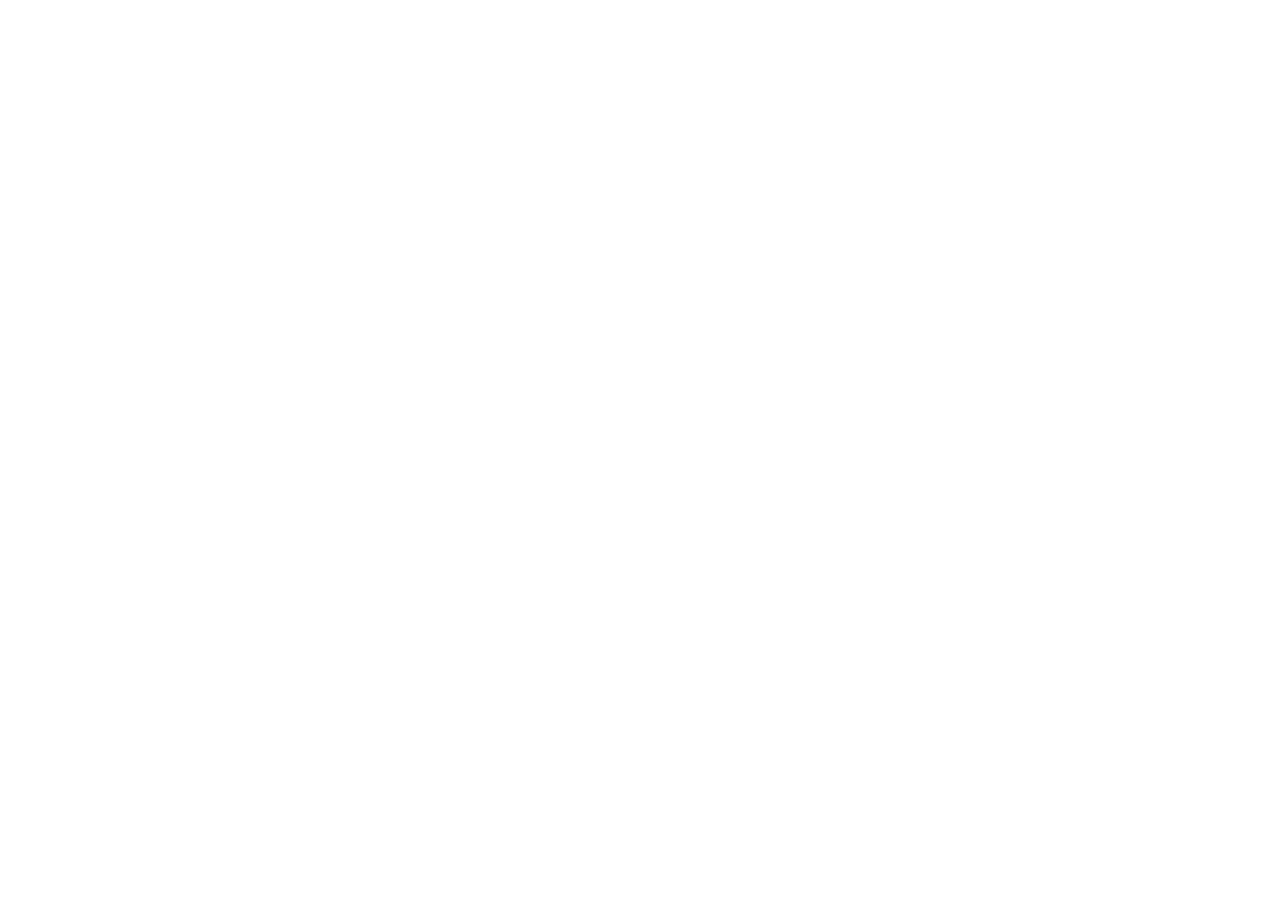
==== bonus/index.html @ 26146b70 "cartella bonus" ====
<!DOCTYPE html>
<html lang="en">
<head>
    <meta charset="UTF-8">
    <meta http-equiv="X-UA-Compatible" content="IE=edge">
    <meta name="viewport" content="width=device-width, initial-scale=1.0">
    <link rel="stylesheet" href="../framework.css">
    <link rel="stylesheet" href="style.css">
    <title>Iron Helmet</title>
</head>
<body>

</body>
</html>
---- framework.css ----
* {
    margin: 0;
    padding: 0;
    box-sizing: border-box;
}

.container {
    max-width: 100%;
}

.row {
    display: flex;
    flex-wrap: wrap;
}

[class*="col-"] {
    flex: 0 0 auto;
}

/* padding */

.padding-10 {
    padding: 10px;
}

.padding-20 {
    padding: 20px;
}

.padding-40 {
    padding: 40px;
}

/* margin */

.margin-bottom-10 {
    margin-bottom: 10px;
}

/* height */

.height-150 {
    height: 150px;
}

.height-50 {
    height: 50px;
}

/* justify content */

.content-start {
    justify-content: flex-start;
}

.content-center {
    justify-content: center;
}

.content-end {
    justify-content: flex-end;
}

.content-between {
    justify-content: space-between;
}

.content-around {
    justify-content: space-around;
}

/* align */

.align-start {
    align-items: flex-start;
}

.align-center {
    align-items: center;
}

.align-end {
    align-items: flex-end;
}

/* colonne */

.col-1 {
    flex-basis: calc( ( 100% / 12 ) * 1);
    max-width: calc( ( 100% / 12 ) * 1);
}

.col-2 {
    flex-basis: calc( ( 100% / 12 ) * 2);
    max-width: calc( ( 100% / 12 ) * 2);
}

.col-3 {
    flex-basis: calc( ( 100% / 12 ) * 3);
    max-width: calc( ( 100% / 12 ) * 3);
}

.col-4 {
    flex-basis: calc( ( 100% / 12 ) * 4);
    max-width: calc( ( 100% / 12 ) * 4);
}

.col-5 {
    flex-basis: calc( ( 100% / 12 ) * 5);
    max-width: calc( ( 100% / 12 ) * 5);
}

.col-6 {
    flex-basis: calc( ( 100% / 12 ) * 6);
    max-width: calc( ( 100% / 12 ) * 6);
}

.col-7 {
    flex-basis: calc( ( 100% / 12 ) * 7);
    max-width: calc( ( 100% / 12 ) * 7);
}

.col-8 {
    flex-basis: calc( ( 100% / 12 ) * 8);
    max-width: calc( ( 100% / 12 ) * 8);
}

.col-9 {
    flex-basis: calc( ( 100% / 12 ) * 9);
    max-width: calc( ( 100% / 12 ) * 9);
}

.col-10 {
    flex-basis: calc( ( 100% / 12 ) * 10);
    max-width: calc( ( 100% / 12 ) * 10);
}

.col-11 {
    flex-basis: calc( ( 100% / 12 ) * 11);
    max-width: calc( ( 100% / 12 ) * 11);
}

.col-12 {
    flex-basis: calc( ( 100% / 12 ) * 12);
    max-width: calc( ( 100% / 12 ) * 12);
}

/* offset */

.col-offset-1 {
    margin-left: calc( ( 100% / 12 ) * 1);
}

.col-offset-2 {
    margin-left: calc( ( 100% / 12 ) * 2);
}

.col-offset-3 {
    margin-left: calc( ( 100% / 12 ) * 3);
}

.col-offset-4 {
    margin-left: calc( ( 100% / 12 ) * 4);
}

.col-offset-5 {
    margin-left: calc( ( 100% / 12 ) * 5);
}

.col-offset-6 {
    margin-left: calc( ( 100% / 12 ) * 6);
}

.col-offset-7 {
    margin-left: calc( ( 100% / 12 ) * 7);
}

.col-offset-8 {
    margin-left: calc( ( 100% / 12 ) * 8);
}

.col-offset-9 {
    margin-left: calc( ( 100% / 12 ) * 9);
}

.col-offset-10 {
    margin-left: calc( ( 100% / 12 ) * 10);
}

.col-offset-11 {
    margin-left: calc( ( 100% / 12 ) * 11);
}


/* media query */

@media all and (max-width:768px) {

    /* colonne */

    .col-1-md {
        flex-basis: calc( ( 100% / 12 ) * 1);
        max-width: calc( ( 100% / 12 ) * 1);
    }

    .col-2-md {
        flex-basis: calc( ( 100% / 12 ) * 2);
        max-width: calc( ( 100% / 12 ) * 2);
    }

    .col-3-md {
        flex-basis: calc( ( 100% / 12 ) * 3);
        max-width: calc( ( 100% / 12 ) * 3);
    }

    .col-4-md {
        flex-basis: calc( ( 100% / 12 ) * 4);
        max-width: calc( ( 100% / 12 ) * 4);
    }

    .col-5-md {
        flex-basis: calc( ( 100% / 12 ) * 5);
        max-width: calc( ( 100% / 12 ) * 5);
    }

    .col-6-md {
        flex-basis: calc( ( 100% / 12 ) * 6);
        max-width: calc( ( 100% / 12 ) * 6);
    }

    .col-7-md {
        flex-basis: calc( ( 100% / 12 ) * 7);
        max-width: calc( ( 100% / 12 ) * 7);
    }

    .col-8-md {
        flex-basis: calc( ( 100% / 12 ) * 8);
        max-width: calc( ( 100% / 12 ) * 8);
    }

    .col-9-md {
        flex-basis: calc( ( 100% / 12 ) * 9);
        max-width: calc( ( 100% / 12 ) * 9);
    }

    .col-10-md {
        flex-basis: calc( ( 100% / 12 ) * 10);
        max-width: calc( ( 100% / 12 ) * 10);
    }

    .col-11-md {
        flex-basis: calc( ( 100% / 12 ) * 11);
        max-width: calc( ( 100% / 12 ) * 11);
    }

    .col-12-md {
        flex-basis: calc( ( 100% / 12 ) * 12);
        max-width: calc( ( 100% / 12 ) * 12);
    }

    /* offset */

    .col-offset-1-md {
        margin-left: calc( ( 100% / 12 ) * 1);
    }

    .col-offset-2-md {
        margin-left: calc( ( 100% / 12 ) * 2);
    }

    .col-offset-3-md {
        margin-left: calc( ( 100% / 12 ) * 3);
    }

    .col-offset-4-md {
        margin-left: calc( ( 100% / 12 ) * 4);
    }

    .col-offset-5-md {
        margin-left: calc( ( 100% / 12 ) * 5);
    }

    .col-offset-6-md {
        margin-left: calc( ( 100% / 12 ) * 6);
    }

    .col-offset-7-md {
        margin-left: calc( ( 100% / 12 ) * 7);
    }

    .col-offset-8-md {
        margin-left: calc( ( 100% / 12 ) * 8);
    }

    .col-offset-9-md {
        margin-left: calc( ( 100% / 12 ) * 9);
    }

    .col-offset-10-md {
        margin-left: calc( ( 100% / 12 ) * 10);
    }

    .col-offset-11-md {
        margin-left: calc( ( 100% / 12 ) * 11);
    }

}

@media all and (max-width:576px) {

       /* colonne */

    .col-1-s {
        flex-basis: calc( ( 100% / 12 ) * 1);
        max-width: calc( ( 100% / 12 ) * 1);
    }

    .col-2-s {
        flex-basis: calc( ( 100% / 12 ) * 2);
        max-width: calc( ( 100% / 12 ) * 2);
    }

    .col-3-s {
        flex-basis: calc( ( 100% / 12 ) * 3);
        max-width: calc( ( 100% / 12 ) * 3);
    }

    .col-4-s {
        flex-basis: calc( ( 100% / 12 ) * 4);
        max-width: calc( ( 100% / 12 ) * 4);
    }

    .col-5-s {
        flex-basis: calc( ( 100% / 12 ) * 5);
        max-width: calc( ( 100% / 12 ) * 5);
    }

    .col-6-s {
        flex-basis: calc( ( 100% / 12 ) * 6);
        max-width: calc( ( 100% / 12 ) * 6);
    }

    .col-7-s {
        flex-basis: calc( ( 100% / 12 ) * 7);
        max-width: calc( ( 100% / 12 ) * 7);
    }

    .col-8-s {
        flex-basis: calc( ( 100% / 12 ) * 8);
        max-width: calc( ( 100% / 12 ) * 8);
    }

    .col-9-s {
        flex-basis: calc( ( 100% / 12 ) * 9);
        max-width: calc( ( 100% / 12 ) * 9);
    }

    .col-10-s {
        flex-basis: calc( ( 100% / 12 ) * 10);
        max-width: calc( ( 100% / 12 ) * 10);
    }

    .col-11-s {
        flex-basis: calc( ( 100% / 12 ) * 11);
        max-width: calc( ( 100% / 12 ) * 11);
    }

    .col-12-s {
        flex-basis: calc( ( 100% / 12 ) * 12);
        max-width: calc( ( 100% / 12 ) * 12);
    }

    /* offset */

    .col-offset-1-s {
        margin-left: calc( ( 100% / 12 ) * 1);
    }

    .col-offset-2-s {
        margin-left: calc( ( 100% / 12 ) * 2);
    }

    .col-offset-3-s {
        margin-left: calc( ( 100% / 12 ) * 3);
    }

    .col-offset-4-s {
        margin-left: calc( ( 100% / 12 ) * 4);
    }

    .col-offset-5-s {
        margin-left: calc( ( 100% / 12 ) * 5);
    }

    .col-offset-6-s {
        margin-left: calc( ( 100% / 12 ) * 6);
    }

    .col-offset-7-s {
        margin-left: calc( ( 100% / 12 ) * 7);
    }

    .col-offset-8-s {
        margin-left: calc( ( 100% / 12 ) * 8);
    }

    .col-offset-9-s {
        margin-left: calc( ( 100% / 12 ) * 9);
    }

    .col-offset-10-s {
        margin-left: calc( ( 100% / 12 ) * 10);
    }

    .col-offset-11-s {
        margin-left: calc( ( 100% / 12 ) * 11);
    }

}
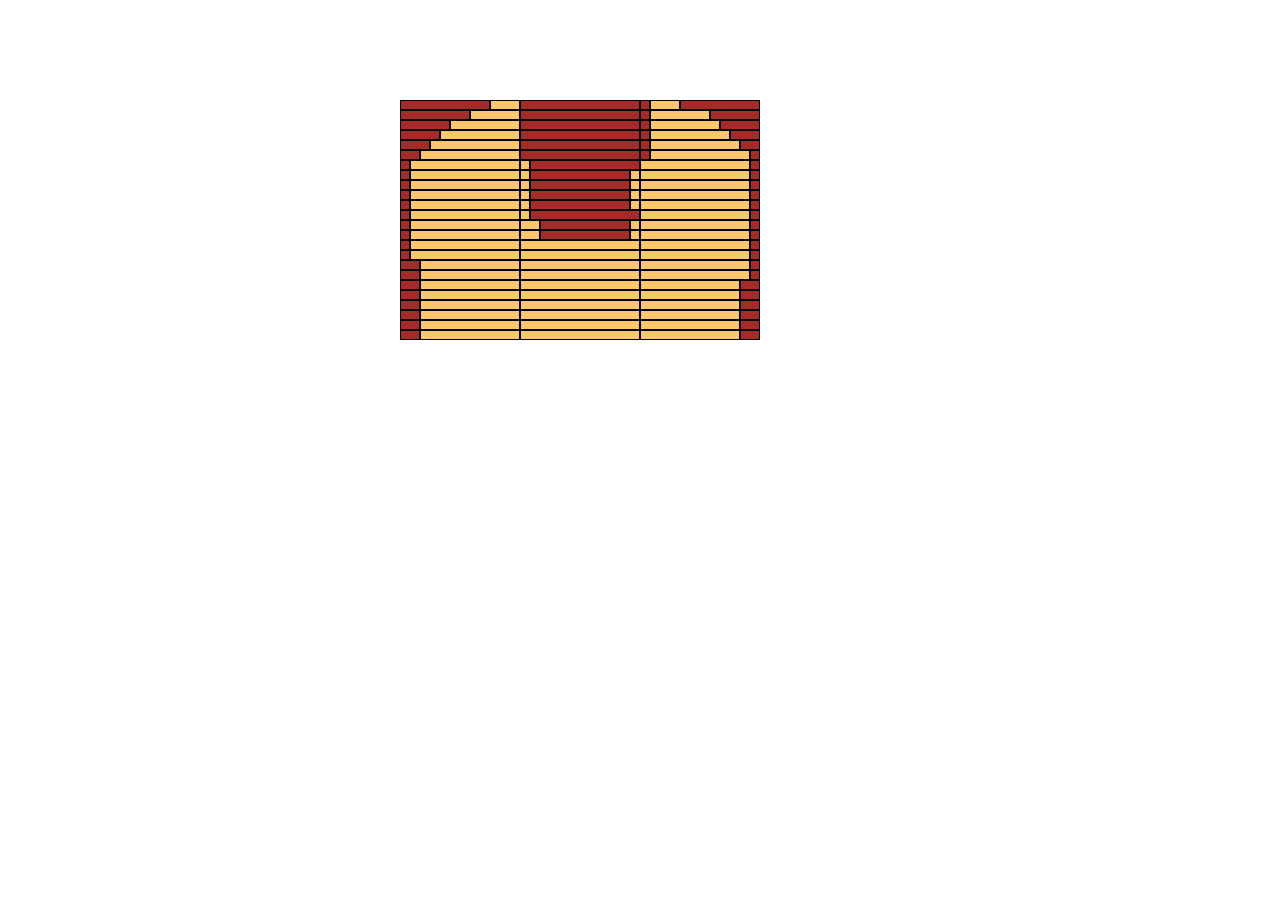
==== commit 8f8dbfa4: "bonus step 2" ====
--- a/bonus/index.html
+++ b/bonus/index.html
@@ -10,5 +10,307 @@
 </head>
 <body>
 
+    <main class="container-fluid">
+
+        <div class="row">
+            <div class="col-3">
+                <div class="row">
+                    <div class="col-9 red"></div>
+                    <div class="col-3 yellow"></div>
+                </div>
+                <div class="row">
+                    <div class="col-7 red"></div>
+                    <div class="col-5 yellow"></div>
+                </div>
+                <div class="row">
+                    <div class="col-5 red"></div>
+                    <div class="col-7 yellow"></div>
+                </div>
+                <div class="row">
+                    <div class="col-4 red"></div>
+                    <div class="col-8 yellow"></div>
+                </div>
+                <div class="row">
+                    <div class="col-3 red"></div>
+                    <div class="col-9 yellow"></div>
+                </div>
+                <div class="row">
+                    <div class="col-2 red"></div>
+                    <div class="col-10 yellow"></div>
+                </div>
+                <div class="row">
+                    <div class="col-1 red"></div>
+                    <div class="col-11 yellow"></div>
+                </div>
+                <div class="row">
+                    <div class="col-1 red"></div>
+                    <div class="col-11 yellow"></div>
+                </div>
+                <div class="row">
+                    <div class="col-1 red"></div>
+                    <div class="col-11 yellow"></div>
+                </div>
+                <div class="row">
+                    <div class="col-1 red"></div>
+                    <div class="col-11 yellow"></div>
+                </div>
+                <div class="row">
+                    <div class="col-1 red"></div>
+                    <div class="col-11 yellow"></div>
+                </div>
+                <div class="row">
+                    <div class="col-1 red"></div>
+                    <div class="col-11 yellow"></div>
+                </div>
+            </div>
+            <div class="col-3">
+                <div class="row">
+                    <div class="col-12 red"></div>
+                    <div class="col-12 red"></div>
+                    <div class="col-12 red"></div>
+                    <div class="col-12 red"></div>
+                    <div class="col-12 red"></div>
+                    <div class="col-12 red"></div>   
+                </div>
+                <div class="row">
+                    <div class="col-1 yellow"></div>
+                    <div class="col-11 red"></div>
+                </div>
+                <div class="row">
+                    <div class="col-1 yellow"></div>
+                    <div class="col-10 red"></div>
+                    <div class="col-1 yellow"></div>
+                </div>
+                <div class="row">
+                    <div class="col-1 yellow"></div>
+                    <div class="col-10 red"></div>
+                    <div class="col-1 yellow"></div>
+                </div>
+                <div class="row">
+                    <div class="col-1 yellow"></div>
+                    <div class="col-10 red"></div>
+                    <div class="col-1 yellow"></div>
+                </div>
+                <div class="row">
+                    <div class="col-1 yellow"></div>
+                    <div class="col-10 red"></div>
+                    <div class="col-1 yellow"></div>
+                </div>
+                <div class="row">
+                    <div class="col-1 yellow"></div>
+                    <div class="col-11 red"></div>
+                </div>
+            </div>
+            <div class="col-3">
+                <div class="row">
+                    <div class="col-1 red"></div>
+                    <div class="col-3 yellow"></div>
+                    <div class="col-8 red"></div>
+                </div>
+                <div class="row">
+                    <div class="col-1 red"></div>
+                    <div class="col-6 yellow"></div>
+                    <div class="col-5 red"></div>
+                </div>
+                <div class="row">
+                    <div class="col-1 red"></div>
+                    <div class="col-7 yellow"></div>
+                    <div class="col-4 red"></div>
+                </div>
+                <div class="row">
+                    <div class="col-1 red"></div>
+                    <div class="col-8 yellow"></div>
+                    <div class="col-3 red"></div>
+                </div>
+                <div class="row">
+                    <div class="col-1 red"></div>
+                    <div class="col-9 yellow"></div>
+                    <div class="col-2 red"></div>
+                </div>
+                <div class="row">
+                    <div class="col-1 red"></div>
+                    <div class="col-10 yellow"></div>
+                    <div class="col-1 red"></div>
+                </div>
+                <div class="row">
+                    <div class="col-11 yellow"></div>
+                    <div class="col-1 red"></div>
+                </div>
+                <div class="row">
+                    <div class="col-11 yellow"></div>
+                    <div class="col-1 red"></div>
+                </div>
+                <div class="row">
+                    <div class="col-11 yellow"></div>
+                    <div class="col-1 red"></div>
+                </div>
+                <div class="row">
+                    <div class="col-11 yellow"></div>
+                    <div class="col-1 red"></div>
+                </div>
+                <div class="row">
+                    <div class="col-11 yellow"></div>
+                    <div class="col-1 red"></div>
+                </div>
+                <div class="row">
+                    <div class="col-11 yellow"></div>
+                    <div class="col-1 red"></div>
+                </div>
+
+            </div>
+        </div>
+
+        <div class="row">
+
+            <div class="col-3">
+                <div class="row">
+                    <div class="col-1 red"></div>
+                    <div class="col-11 yellow"></div>
+                </div>
+                <div class="row">
+                    <div class="col-1 red"></div>
+                    <div class="col-11 yellow"></div>
+                </div>
+                <div class="row">
+                    <div class="col-1 red"></div>
+                    <div class="col-11 yellow"></div>
+                </div>
+                <div class="row">
+                    <div class="col-1 red"></div>
+                    <div class="col-11 yellow"></div>
+                </div>
+                <div class="row">
+                    <div class="col-2 red"></div>
+                    <div class="col-10 yellow"></div>
+                </div>
+                <div class="row">
+                    <div class="col-2 red"></div>
+                    <div class="col-10 yellow"></div>
+                </div>
+                <div class="row">
+                    <div class="col-2 red"></div>
+                    <div class="col-10 yellow"></div>
+                </div>
+                <div class="row">
+                    <div class="col-2 red"></div>
+                    <div class="col-10 yellow"></div>
+                </div>
+                <div class="row">
+                    <div class="col-2 red"></div>
+                    <div class="col-10 yellow"></div>
+                </div>
+                <div class="row">
+                    <div class="col-2 red"></div>
+                    <div class="col-10 yellow"></div>
+                </div>
+                <div class="row">
+                    <div class="col-2 red"></div>
+                    <div class="col-10 yellow"></div>
+                </div>
+                <div class="row">
+                    <div class="col-2 red"></div>
+                    <div class="col-10 yellow"></div>
+                </div>
+            </div>
+
+            <div class="col-3">
+                <div class="row">
+                    <div class="col-2 yellow"></div>
+                    <div class="col-9 red"></div>
+                    <div class="col-1 yellow"></div>
+                </div>
+                <div class="row">
+                    <div class="col-2 yellow"></div>
+                    <div class="col-9 red"></div>
+                    <div class="col-1 yellow"></div>
+                </div>
+                <div class="row">
+                    <div class="col-12 yellow"></div>
+                </div>
+                <div class="row">
+                    <div class="col-12 yellow"></div>
+                </div>
+                <div class="row">
+                    <div class="col-12 yellow"></div>
+                </div>
+                <div class="row">
+                    <div class="col-12 yellow"></div>
+                </div>
+                <div class="row">
+                    <div class="col-12 yellow"></div>
+                </div>
+                <div class="row">
+                    <div class="col-12 yellow"></div>
+                </div>
+                <div class="row">
+                    <div class="col-12 yellow"></div>
+                </div>
+                <div class="row">
+                    <div class="col-12 yellow"></div>
+                </div>
+                <div class="row">
+                    <div class="col-12 yellow"></div>
+                </div>
+                <div class="row">
+                    <div class="col-12 yellow"></div>
+                </div>
+            </div>
+
+            <div class="col-3">
+                <div class="row">
+                    <div class="col-11 yellow"></div>
+                    <div class="col-1 red"></div>
+                </div>
+                <div class="row">
+                    <div class="col-11 yellow"></div>
+                    <div class="col-1 red"></div>
+                </div>
+                <div class="row">
+                    <div class="col-11 yellow"></div>
+                    <div class="col-1 red"></div>
+                </div>
+                <div class="row">
+                    <div class="col-11 yellow"></div>
+                    <div class="col-1 red"></div>
+                </div>
+                <div class="row">
+                    <div class="col-11 yellow"></div>
+                    <div class="col-1 red"></div>
+                </div>
+                <div class="row">
+                    <div class="col-11 yellow"></div>
+                    <div class="col-1 red"></div>
+                </div>
+                <div class="row">
+                    <div class="col-10 yellow"></div>
+                    <div class="col-2 red"></div>
+                </div>
+                <div class="row">
+                    <div class="col-10 yellow"></div>
+                    <div class="col-2 red"></div>
+                </div>
+                <div class="row">
+                    <div class="col-10 yellow"></div>
+                    <div class="col-2 red"></div>
+                </div>
+                <div class="row">
+                    <div class="col-10 yellow"></div>
+                    <div class="col-2 red"></div>
+                </div>
+                <div class="row">
+                    <div class="col-10 yellow"></div>
+                    <div class="col-2 red"></div>
+                </div>
+                <div class="row">
+                    <div class="col-10 yellow"></div>
+                    <div class="col-2 red"></div>
+                </div>
+
+            </div>
+
+        </div>
+        
+    </main>
+
 </body>
 </html>--- a/bonus/style.css
+++ b/bonus/style.css
@@ -0,0 +1,19 @@
+.container-fluid {
+    max-width: 480px;
+    height: 716px;
+    margin: 0 auto;
+    padding-top: 100px;
+}
+
+
+.red {
+    background-color: #a52b29;
+    border: 1px solid black;
+    height: 10px;   
+}
+
+.yellow {
+    background-color: #fac76c;
+    border: 1px solid black;   
+    height: 10px;
+}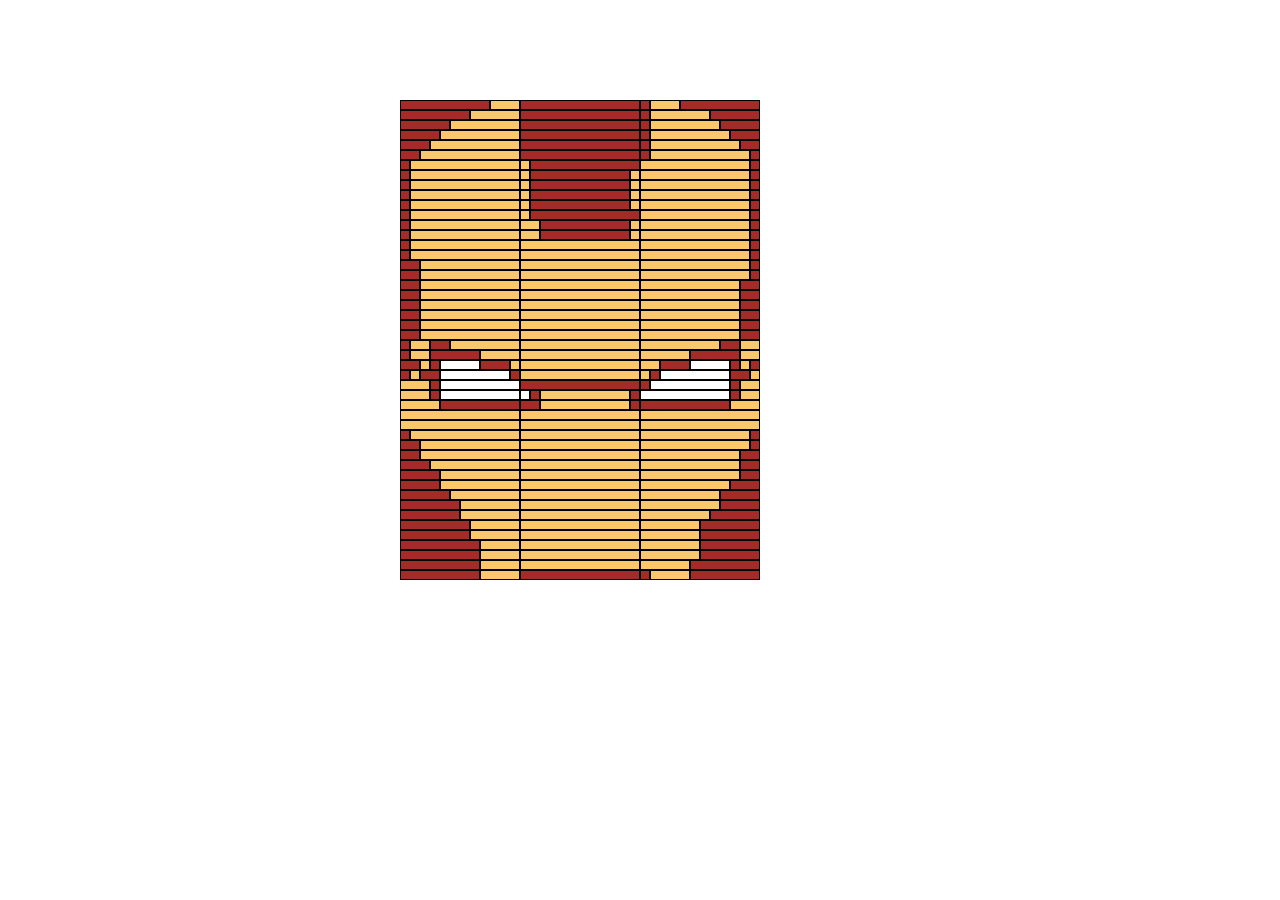
==== commit 64e6f275: "bonus 3 sect" ====
--- a/bonus/index.html
+++ b/bonus/index.html
@@ -305,6 +305,330 @@
                     <div class="col-10 yellow"></div>
                     <div class="col-2 red"></div>
                 </div>
+            </div>
+
+        </div>
+
+        <div class="row">
+
+            <div class="col-3">
+                <div class="row">
+                    <div class="col-1 red"></div>
+                    <div class="col-2 yellow"></div>
+                    <div class="col-2 red"></div>
+                    <div class="col-7 yellow"></div>
+                </div>
+                <div class="row">
+                    <div class="col-1 red"></div>
+                    <div class="col-2 yellow"></div>
+                    <div class="col-5 red"></div>
+                    <div class="col-4 yellow"></div>
+                </div>
+                <div class="row">
+                    <div class="col-2 red"></div>
+                    <div class="col-1 yellow"></div>
+                    <div class="col-1 red"></div>
+                    <div class="col-4 white"></div>
+                    <div class="col-3 red"></div>
+                    <div class="col-1 yellow"></div>
+                </div>
+                <div class="row">
+                    <div class="col-1 red"></div>
+                    <div class="col-1 yellow"></div>
+                    <div class="col-2 red"></div>
+                    <div class="col-7 white"></div>
+                    <div class="col-1 red"></div>
+                </div>
+                <div class="row">
+                    <div class="col-3 yellow"></div>
+                    <div class="col-1 red"></div>
+                    <div class="col-8 white"></div>
+                </div>
+                <div class="row">
+                    <div class="col-3 yellow"></div>
+                    <div class="col-1 red"></div>
+                    <div class="col-8 white"></div>
+                </div>
+                <div class="row">
+                    <div class="col-4 yellow"></div>
+                    <div class="col-8 red"></div>
+                </div>
+                <div class="row">
+                    <div class="col-12 yellow"></div>
+                </div>
+                <div class="row">
+                    <div class="col-12 yellow"></div>
+                </div>
+                <div class="row">
+                    <div class="col-1 red"></div>
+                    <div class="col-11 yellow"></div>
+                </div>
+                <div class="row">
+                    <div class="col-2 red"></div>
+                    <div class="col-10 yellow"></div>
+                </div>
+                <div class="row">
+                    <div class="col-2 red"></div>
+                    <div class="col-10 yellow"></div>
+                </div>
+
+            </div>
+
+            <div class="col-3">
+
+                <div class="row">
+                    <div class="col-12 yellow"></div>
+                </div>
+                <div class="row">
+                    <div class="col-12 yellow"></div>
+                </div>
+                <div class="row">
+                    <div class="col-12 yellow"></div>
+                </div>
+                <div class="row">
+                    <div class="col-12 yellow"></div>
+                </div>
+                <div class="row">
+                    <div class="col-12 red"></div>
+                </div>
+                <div class="row">
+                    <div class="col-1 white"></div>
+                    <div class="col-1 red"></div>
+                    <div class="col-9 yellow"></div>
+                    <div class="col-1 red"></div>
+                </div>
+                <div class="row">
+                    <div class="col-2 red"></div>
+                    <div class="col-9 yellow"></div>
+                    <div class="col-1 red"></div>
+                </div>
+                <div class="row">
+                    <div class="col-12 yellow"></div>
+                </div>
+                <div class="row">
+                    <div class="col-12 yellow"></div>
+                </div>
+                <div class="row">
+                    <div class="col-12 yellow"></div>
+                </div>
+                <div class="row">
+                    <div class="col-12 yellow"></div>
+                </div>
+                <div class="row">
+                    <div class="col-12 yellow"></div>
+                </div>
+
+            </div>
+
+            <div class="col-3">
+
+                <div class="row">
+                    <div class="col-8 yellow"></div>
+                    <div class="col-2 red"></div>
+                    <div class="col-2 yellow"></div>
+                </div>
+                <div class="row">
+                    <div class="col-5 yellow"></div>
+                    <div class="col-5 red"></div>
+                    <div class="col-2 yellow"></div>
+                </div>
+                <div class="row">
+                    <div class="col-2 yellow"></div>
+                    <div class="col-3 red"></div>
+                    <div class="col-4 white"></div>
+                    <div class="col-1 red"></div>
+                    <div class="col-1 yellow"></div>
+                    <div class="col-1 red"></div>
+                </div>
+                <div class="row">
+                    <div class="col-1 yellow"></div>
+                    <div class="col-1 red"></div>
+                    <div class="col-7 white"></div>
+                    <div class="col-2 red"></div>
+                    <div class="col-1 yellow"></div>
+                </div>
+                <div class="row">
+                    <div class="col-1 red"></div>
+                    <div class="col-8 white"></div>
+                    <div class="col-1 red"></div>
+                    <div class="col-2 yellow"></div>
+                </div>
+                <div class="row">
+                    <div class="col-9 white"></div>
+                    <div class="col-1 red"></div>
+                    <div class="col-2 yellow"></div>
+                </div>
+                <div class="row">
+                    <div class="col-9 red"></div>
+                    <div class="col-3 yellow"></div>
+                </div>
+                <div class="row">
+                    <div class="col-12 yellow"></div>
+                </div>
+                <div class="row">
+                    <div class="col-12 yellow"></div>
+                </div>
+                <div class="row">
+                    <div class="col-11 yellow"></div>
+                    <div class="col-1 red"></div>
+                </div>
+                <div class="row">
+                    <div class="col-11 yellow"></div>
+                    <div class="col-1 red"></div>
+                </div>
+                <div class="row">
+                    <div class="col-10 yellow"></div>
+                    <div class="col-2 red"></div>
+                </div>
+            </div>
+
+        </div>
+
+        <div class="row">
+
+            <div class="col-3">
+                <div class="row">
+                    <div class="col-3 red"></div>
+                    <div class="col-9 yellow"></div>
+                </div>
+                <div class="row">
+                    <div class="col-4 red"></div>
+                    <div class="col-8 yellow"></div>
+                </div>
+                <div class="row">
+                    <div class="col-4 red"></div>
+                    <div class="col-8 yellow"></div>
+                </div>
+                <div class="row">
+                    <div class="col-5 red"></div>
+                    <div class="col-7 yellow"></div>
+                </div>
+                <div class="row">
+                    <div class="col-6 red"></div>
+                    <div class="col-6 yellow"></div>
+                </div>
+                <div class="row">
+                    <div class="col-6 red"></div>
+                    <div class="col-6 yellow"></div>
+                </div>
+                <div class="row">
+                    <div class="col-7 red"></div>
+                    <div class="col-5 yellow"></div>
+                </div>
+                <div class="row">
+                    <div class="col-7 red"></div>
+                    <div class="col-5 yellow"></div>
+                </div>
+                <div class="row">
+                    <div class="col-8 red"></div>
+                    <div class="col-4 yellow"></div>
+                </div>
+                <div class="row">
+                    <div class="col-8 red"></div>
+                    <div class="col-4 yellow"></div>
+                </div>
+                <div class="row">
+                    <div class="col-8 red"></div>
+                    <div class="col-4 yellow"></div>
+                </div>
+                <div class="row">
+                    <div class="col-8 red"></div>
+                    <div class="col-4 yellow"></div>
+                </div>
+            </div>
+
+            <div class="col-3">
+
+                <div class="row">
+                    <div class="col-12 yellow"></div>
+                </div>
+                <div class="row">
+                    <div class="col-12 yellow"></div>
+                </div>
+                <div class="row">
+                    <div class="col-12 yellow"></div>
+                </div>
+                <div class="row">
+                    <div class="col-12 yellow"></div>
+                </div>
+                <div class="row">
+                    <div class="col-12 yellow"></div>
+                </div>
+                <div class="row">
+                    <div class="col-12 yellow"></div>
+                </div>
+                <div class="row">
+                    <div class="col-12 yellow"></div>
+                </div>
+                <div class="row">
+                    <div class="col-12 yellow"></div>
+                </div>
+                <div class="row">
+                    <div class="col-12 yellow"></div>
+                </div>
+                <div class="row">
+                    <div class="col-12 yellow"></div>
+                </div>
+                <div class="row">
+                    <div class="col-12 yellow"></div>
+                </div>
+                <div class="row">
+                    <div class="col-12 red"></div>
+                </div>
+
+            </div>
+
+            <div class="col-3">
+
+                <div class="row">
+                    <div class="col-10 yellow"></div>
+                    <div class="col-2 red"></div>
+                </div>
+                <div class="row">
+                    <div class="col-10 yellow"></div>
+                    <div class="col-2 red"></div>
+                </div>
+                <div class="row">
+                    <div class="col-9 yellow"></div>
+                    <div class="col-3 red"></div>
+                </div>
+                <div class="row">
+                    <div class="col-8 yellow"></div>
+                    <div class="col-4 red"></div>
+                </div>
+                <div class="row">
+                    <div class="col-8 yellow"></div>
+                    <div class="col-4 red"></div>
+                </div>
+                <div class="row">
+                    <div class="col-7 yellow"></div>
+                    <div class="col-5 red"></div>
+                </div>
+                <div class="row">
+                    <div class="col-6 yellow"></div>
+                    <div class="col-6 red"></div>
+                </div>
+                <div class="row">
+                    <div class="col-6 yellow"></div>
+                    <div class="col-6 red"></div>
+                </div>
+                <div class="row">
+                    <div class="col-6 yellow"></div>
+                    <div class="col-6 red"></div>
+                </div>
+                <div class="row">
+                    <div class="col-6 yellow"></div>
+                    <div class="col-6 red"></div>
+                </div>
+                <div class="row">
+                    <div class="col-5 yellow"></div>
+                    <div class="col-7 red"></div>
+                </div>
+                <div class="row">
+                    <div class="col-1 red"></div>
+                    <div class="col-4 yellow"></div>
+                    <div class="col-7 red"></div>
+                </div>
 
             </div>
 
--- a/bonus/style.css
+++ b/bonus/style.css
@@ -16,4 +16,10 @@
     background-color: #fac76c;
     border: 1px solid black;   
     height: 10px;
+}
+
+.white {
+    background-color: white;
+    border: 1px solid black;   
+    height: 10px;
 }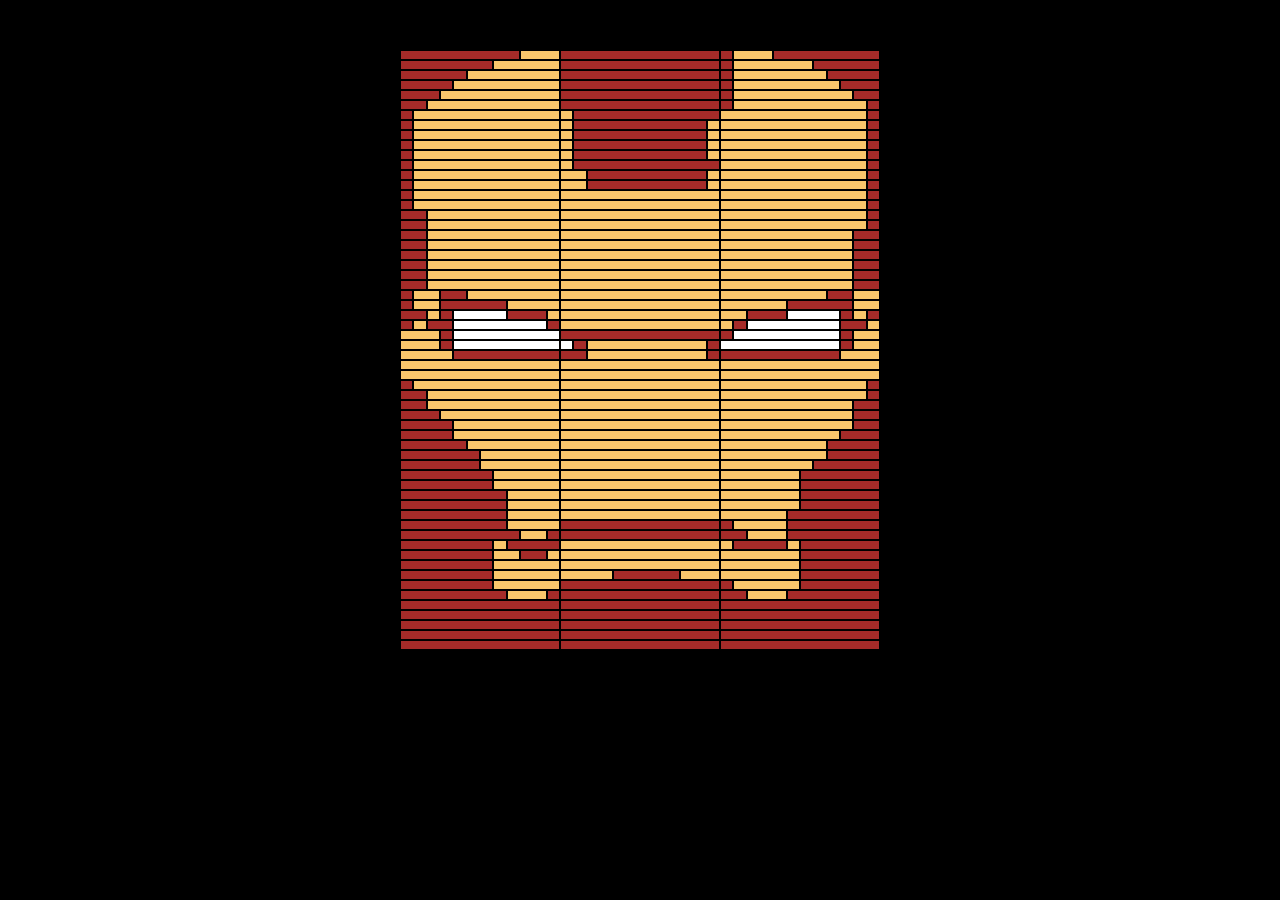
==== commit 41a13b06: "fine bonus" ====
--- a/bonus/index.html
+++ b/bonus/index.html
@@ -13,7 +13,7 @@
     <main class="container-fluid">
 
         <div class="row">
-            <div class="col-3">
+            <div class="col-4">
                 <div class="row">
                     <div class="col-9 red"></div>
                     <div class="col-3 yellow"></div>
@@ -63,7 +63,7 @@
                     <div class="col-11 yellow"></div>
                 </div>
             </div>
-            <div class="col-3">
+            <div class="col-4">
                 <div class="row">
                     <div class="col-12 red"></div>
                     <div class="col-12 red"></div>
@@ -101,7 +101,7 @@
                     <div class="col-11 red"></div>
                 </div>
             </div>
-            <div class="col-3">
+            <div class="col-4">
                 <div class="row">
                     <div class="col-1 red"></div>
                     <div class="col-3 yellow"></div>
@@ -162,58 +162,58 @@
 
         <div class="row">
 
-            <div class="col-3">
-                <div class="row">
-                    <div class="col-1 red"></div>
-                    <div class="col-11 yellow"></div>
-                </div>
-                <div class="row">
-                    <div class="col-1 red"></div>
-                    <div class="col-11 yellow"></div>
-                </div>
-                <div class="row">
-                    <div class="col-1 red"></div>
-                    <div class="col-11 yellow"></div>
-                </div>
-                <div class="row">
-                    <div class="col-1 red"></div>
-                    <div class="col-11 yellow"></div>
-                </div>
-                <div class="row">
-                    <div class="col-2 red"></div>
-                    <div class="col-10 yellow"></div>
-                </div>
-                <div class="row">
-                    <div class="col-2 red"></div>
-                    <div class="col-10 yellow"></div>
-                </div>
-                <div class="row">
-                    <div class="col-2 red"></div>
-                    <div class="col-10 yellow"></div>
-                </div>
-                <div class="row">
-                    <div class="col-2 red"></div>
-                    <div class="col-10 yellow"></div>
-                </div>
-                <div class="row">
-                    <div class="col-2 red"></div>
-                    <div class="col-10 yellow"></div>
-                </div>
-                <div class="row">
-                    <div class="col-2 red"></div>
-                    <div class="col-10 yellow"></div>
-                </div>
-                <div class="row">
-                    <div class="col-2 red"></div>
-                    <div class="col-10 yellow"></div>
-                </div>
-                <div class="row">
-                    <div class="col-2 red"></div>
-                    <div class="col-10 yellow"></div>
-                </div>
-            </div>
-
-            <div class="col-3">
+            <div class="col-4">
+                <div class="row">
+                    <div class="col-1 red"></div>
+                    <div class="col-11 yellow"></div>
+                </div>
+                <div class="row">
+                    <div class="col-1 red"></div>
+                    <div class="col-11 yellow"></div>
+                </div>
+                <div class="row">
+                    <div class="col-1 red"></div>
+                    <div class="col-11 yellow"></div>
+                </div>
+                <div class="row">
+                    <div class="col-1 red"></div>
+                    <div class="col-11 yellow"></div>
+                </div>
+                <div class="row">
+                    <div class="col-2 red"></div>
+                    <div class="col-10 yellow"></div>
+                </div>
+                <div class="row">
+                    <div class="col-2 red"></div>
+                    <div class="col-10 yellow"></div>
+                </div>
+                <div class="row">
+                    <div class="col-2 red"></div>
+                    <div class="col-10 yellow"></div>
+                </div>
+                <div class="row">
+                    <div class="col-2 red"></div>
+                    <div class="col-10 yellow"></div>
+                </div>
+                <div class="row">
+                    <div class="col-2 red"></div>
+                    <div class="col-10 yellow"></div>
+                </div>
+                <div class="row">
+                    <div class="col-2 red"></div>
+                    <div class="col-10 yellow"></div>
+                </div>
+                <div class="row">
+                    <div class="col-2 red"></div>
+                    <div class="col-10 yellow"></div>
+                </div>
+                <div class="row">
+                    <div class="col-2 red"></div>
+                    <div class="col-10 yellow"></div>
+                </div>
+            </div>
+
+            <div class="col-4">
                 <div class="row">
                     <div class="col-2 yellow"></div>
                     <div class="col-9 red"></div>
@@ -256,7 +256,7 @@
                 </div>
             </div>
 
-            <div class="col-3">
+            <div class="col-4">
                 <div class="row">
                     <div class="col-11 yellow"></div>
                     <div class="col-1 red"></div>
@@ -311,7 +311,7 @@
 
         <div class="row">
 
-            <div class="col-3">
+            <div class="col-4">
                 <div class="row">
                     <div class="col-1 red"></div>
                     <div class="col-2 yellow"></div>
@@ -374,7 +374,7 @@
 
             </div>
 
-            <div class="col-3">
+            <div class="col-4">
 
                 <div class="row">
                     <div class="col-12 yellow"></div>
@@ -420,7 +420,7 @@
 
             </div>
 
-            <div class="col-3">
+            <div class="col-4">
 
                 <div class="row">
                     <div class="col-8 yellow"></div>
@@ -486,7 +486,7 @@
 
         <div class="row">
 
-            <div class="col-3">
+            <div class="col-4">
                 <div class="row">
                     <div class="col-3 red"></div>
                     <div class="col-9 yellow"></div>
@@ -537,48 +537,48 @@
                 </div>
             </div>
 
-            <div class="col-3">
-
-                <div class="row">
-                    <div class="col-12 yellow"></div>
-                </div>
-                <div class="row">
-                    <div class="col-12 yellow"></div>
-                </div>
-                <div class="row">
-                    <div class="col-12 yellow"></div>
-                </div>
-                <div class="row">
-                    <div class="col-12 yellow"></div>
-                </div>
-                <div class="row">
-                    <div class="col-12 yellow"></div>
-                </div>
-                <div class="row">
-                    <div class="col-12 yellow"></div>
-                </div>
-                <div class="row">
-                    <div class="col-12 yellow"></div>
-                </div>
-                <div class="row">
-                    <div class="col-12 yellow"></div>
-                </div>
-                <div class="row">
-                    <div class="col-12 yellow"></div>
-                </div>
-                <div class="row">
-                    <div class="col-12 yellow"></div>
-                </div>
-                <div class="row">
-                    <div class="col-12 yellow"></div>
-                </div>
-                <div class="row">
-                    <div class="col-12 red"></div>
-                </div>
-
-            </div>
-
-            <div class="col-3">
+            <div class="col-4">
+
+                <div class="row">
+                    <div class="col-12 yellow"></div>
+                </div>
+                <div class="row">
+                    <div class="col-12 yellow"></div>
+                </div>
+                <div class="row">
+                    <div class="col-12 yellow"></div>
+                </div>
+                <div class="row">
+                    <div class="col-12 yellow"></div>
+                </div>
+                <div class="row">
+                    <div class="col-12 yellow"></div>
+                </div>
+                <div class="row">
+                    <div class="col-12 yellow"></div>
+                </div>
+                <div class="row">
+                    <div class="col-12 yellow"></div>
+                </div>
+                <div class="row">
+                    <div class="col-12 yellow"></div>
+                </div>
+                <div class="row">
+                    <div class="col-12 yellow"></div>
+                </div>
+                <div class="row">
+                    <div class="col-12 yellow"></div>
+                </div>
+                <div class="row">
+                    <div class="col-12 yellow"></div>
+                </div>
+                <div class="row">
+                    <div class="col-12 red"></div>
+                </div>
+
+            </div>
+
+            <div class="col-4">
 
                 <div class="row">
                     <div class="col-10 yellow"></div>
@@ -628,6 +628,159 @@
                     <div class="col-1 red"></div>
                     <div class="col-4 yellow"></div>
                     <div class="col-7 red"></div>
+                </div>
+
+            </div>
+
+        </div>
+
+        <div class="row">
+
+            <div class="col-4">
+
+                <div class="row">
+                    <div class="col-9 red"></div>
+                    <div class="col-2 yellow"></div>
+                    <div class="col-1 red"></div>
+                </div>
+                <div class="row">
+                    <div class="col-7 red"></div>
+                    <div class="col-1 yellow"></div>
+                    <div class="col-4 red"></div>
+                </div>
+                <div class="row">
+                    <div class="col-7 red"></div>
+                    <div class="col-2 yellow"></div>
+                    <div class="col-2 red"></div>
+                    <div class="col-1 yellow"></div>
+                </div>
+                <div class="row">
+                    <div class="col-7 red"></div>
+                    <div class="col-5 yellow"></div>
+                </div>
+                <div class="row">
+                    <div class="col-7 red"></div>
+                    <div class="col-5 yellow"></div>
+                </div>
+                <div class="row">
+                    <div class="col-7 red"></div>
+                    <div class="col-5 yellow"></div>
+                </div>
+                <div class="row">
+                    <div class="col-8 red"></div>
+                    <div class="col-3 yellow"></div>
+                    <div class="col-1 red"></div>
+                </div>
+                <div class="row">
+                    <div class="col-12 red"></div>
+                </div>
+                <div class="row">
+                    <div class="col-12 red"></div>
+                </div>
+                <div class="row">
+                    <div class="col-12 red"></div>
+                </div>
+                <div class="row">
+                    <div class="col-12 red"></div>
+                </div>
+                <div class="row">
+                    <div class="col-12 red"></div>
+                </div>
+
+            </div>
+
+            <div class="col-4">
+
+                <div class="row">
+                    <div class="col-12 red"></div>
+                </div>
+                <div class="row">
+                    <div class="col-12 yellow"></div>
+                </div>
+                <div class="row">
+                    <div class="col-12 yellow"></div>
+                </div>
+                <div class="row">
+                    <div class="col-12 yellow"></div>
+                </div>
+                <div class="row">
+                    <div class="col-4 yellow"></div>
+                    <div class="col-5 red"></div>
+                    <div class="col-3 yellow"></div>
+                </div>
+                <div class="row">
+                    <div class="col-12 red"></div>
+                </div>
+                <div class="row">
+                    <div class="col-12 red"></div>
+                </div>
+                <div class="row">
+                    <div class="col-12 red"></div>
+                </div>
+                <div class="row">
+                    <div class="col-12 red"></div>
+                </div>
+                <div class="row">
+                    <div class="col-12 red"></div>
+                </div>
+                <div class="row">
+                    <div class="col-12 red"></div>
+                </div>
+                <div class="row">
+                    <div class="col-12 red"></div>
+                </div>
+
+            </div>
+
+            <div class="col-4">
+
+                <div class="row">
+                    <div class="col-2 red"></div>
+                    <div class="col-3 yellow"></div>
+                    <div class="col-7 red"></div>
+                </div>
+                <div class="row">
+                    <div class="col-1 yellow"></div>
+                    <div class="col-4 red"></div>
+                    <div class="col-1 yellow"></div>
+                    <div class="col-6 red"></div>
+                </div>
+                <div class="row">
+                    <div class="col-6 yellow"></div>
+                    <div class="col-6 red"></div>
+                </div>
+                <div class="row">
+                    <div class="col-6 yellow"></div>
+                    <div class="col-6 red"></div>
+                </div>
+                <div class="row">
+                    <div class="col-6 yellow"></div>
+                    <div class="col-6 red"></div>
+                </div>
+                <div class="row">
+                    <div class="col-1 red"></div>
+                    <div class="col-5 yellow"></div>
+                    <div class="col-6 red"></div>
+                </div>
+                <div class="row">
+                    <div class="col-2 red"></div>
+                    <div class="col-3 yellow"></div>
+                    <div class="col-7 red"></div>
+                </div>
+                <div class="row">
+                    <div class="col-12 red"></div>
+                </div>
+                <div class="row">
+                    <div class="col-12 red"></div>
+                </div>
+                <div class="row">
+                    <div class="col-12 red"></div>
+                </div>
+                <div class="row">
+                    <div class="col-12 red"></div>
+                </div>
+                <div class="row">
+                    <div class="col-12 red"></div>
                 </div>
 
             </div>
--- a/bonus/style.css
+++ b/bonus/style.css
@@ -1,10 +1,13 @@
+body {
+    background-color: black;
+}
+
 .container-fluid {
     max-width: 480px;
     height: 716px;
     margin: 0 auto;
-    padding-top: 100px;
+    padding-top: 50px;
 }
-
 
 .red {
     background-color: #a52b29;
